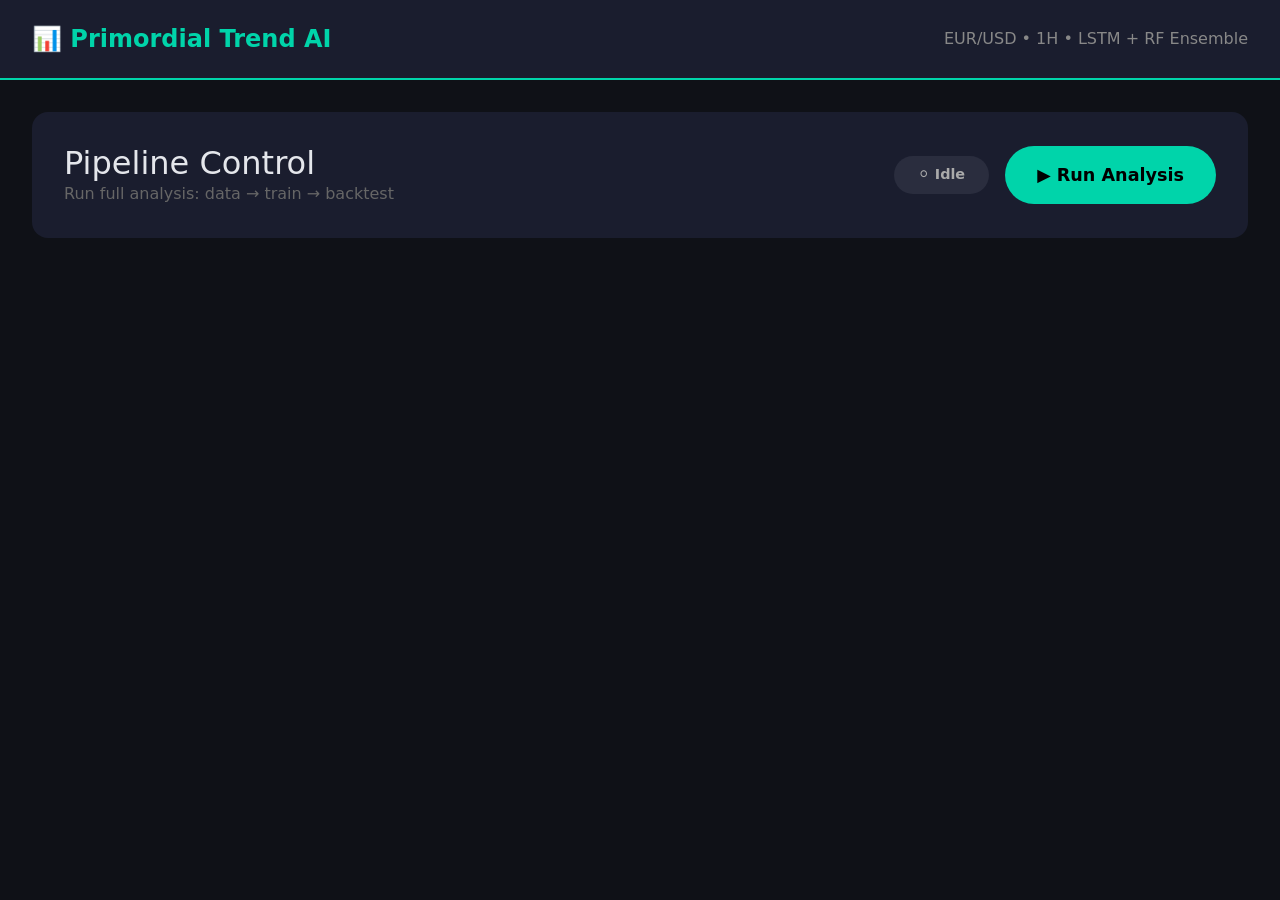
==== templates/index.html @ a9285a7b "Initial commit - Forex Predictor Project" ====
<!DOCTYPE html>
<html lang="en">
<head>
    <meta charset="UTF-8">
    <meta name="viewport" content="width=device-width, initial-scale=1.0">
    <title>Primordial Trend AI</title>
    <link href="https://cdn.jsdelivr.net/npm/bootstrap@5.3.0/dist/css/bootstrap.min.css" rel="stylesheet">
    <script src="https://cdn.plot.ly/plotly-latest.min.js"></script>
    <style>
        :root {
            --bg: #0f1117;
            --card-bg: #1a1d2e;
            --text: #e4e6eb;
            --accent: #00d4aa;
            --red: #ff4757;
            --gold: #ffa502;
        }
        * { margin: 0; padding: 0; box-sizing: border-box; }
        body {
            background: var(--bg);
            color: var(--text);
            font-family: 'Segoe UI', system-ui, sans-serif;
            min-height: 100vh;
        }
        .navbar {
            background: var(--card-bg);
            border-bottom: 2px solid var(--accent);
            padding: 1rem 2rem;
        }
        .navbar-brand {
            color: var(--accent) !important;
            font-weight: 700;
            font-size: 1.5rem;
        }
        .container { max-width: 1400px; margin: 0 auto; padding: 2rem; }
        .control-panel {
            background: var(--card-bg);
            border-radius: 16px;
            padding: 2rem;
            margin-bottom: 2rem;
            display: flex;
            align-items: center;
            justify-content: space-between;
            flex-wrap: wrap;
            gap: 1rem;
        }
        .btn-run {
            background: var(--accent);
            color: #000;
            border: none;
            padding: 1rem 2rem;
            border-radius: 50px;
            font-weight: 700;
            font-size: 1.1rem;
            cursor: pointer;
            transition: all 0.3s;
        }
        .btn-run:hover { transform: scale(1.05); box-shadow: 0 0 30px rgba(0,212,170,0.4); }
        .btn-run:disabled { background: #555; cursor: not-allowed; transform: none; box-shadow: none; }
        .status-badge {
            padding: 0.5rem 1.5rem;
            border-radius: 50px;
            font-weight: 600;
            font-size: 0.9rem;
        }
        .status-idle { background: #2a2d3e; color: #aaa; }
        .status-running { background: #2a2d3e; color: var(--gold); animation: pulse 1.5s infinite; }
        .status-complete { background: rgba(0,212,170,0.15); color: var(--accent); }
        @keyframes pulse { 0%,100%{opacity:1} 50%{opacity:0.5} }
        .signal-card {
            background: var(--card-bg);
            border-radius: 16px;
            padding: 2rem;
            text-align: center;
            margin-bottom: 2rem;
        }
        .signal-buy { color: var(--accent); font-size: 3rem; font-weight: 900; }
        .signal-sell { color: var(--red); font-size: 3rem; font-weight: 900; }
        .signal-hold { color: #aaa; font-size: 3rem; font-weight: 900; }
        .metrics-grid {
            display: grid;
            grid-template-columns: repeat(auto-fit, minmax(220px, 1fr));
            gap: 1rem;
            margin-bottom: 2rem;
        }
        .metric-card {
            background: var(--card-bg);
            border-radius: 12px;
            padding: 1.5rem;
            text-align: center;
        }
        .metric-value {
            font-size: 2rem;
            font-weight: 700;
            color: var(--accent);
        }
        .metric-label {
            font-size: 0.85rem;
            color: #888;
            text-transform: uppercase;
            letter-spacing: 1px;
        }
        .chart-container {
            background: var(--card-bg);
            border-radius: 16px;
            padding: 1.5rem;
            margin-bottom: 1.5rem;
        }
        .trades-table {
            background: var(--card-bg);
            border-radius: 16px;
            padding: 1.5rem;
            overflow-x: auto;
        }
        table {
            width: 100%;
            border-collapse: collapse;
            color: var(--text);
        }
        th { color: var(--accent); padding: 1rem; border-bottom: 2px solid #333; text-align: left; }
        td { padding: 0.75rem 1rem; border-bottom: 1px solid #222; }
        .profit { color: var(--accent); }
        .loss { color: var(--red); }
        .spinner {
            display: inline-block;
            width: 20px; height: 20px;
            border: 3px solid #333;
            border-top-color: var(--accent);
            border-radius: 50%;
            animation: spin 1s linear infinite;
            margin-left: 10px;
        }
        @keyframes spin { to { transform: rotate(360deg); } }
        .log-item {
            padding: 0.5rem 1rem;
            border-left: 3px solid var(--accent);
            margin: 0.5rem 0;
            font-size: 0.9rem;
            color: #aaa;
        }
    </style>
</head>
<body>
    <nav class="navbar">
        <span class="navbar-brand">📊 Primordial Trend AI</span>
        <span style="color:#888;">EUR/USD • 1H • LSTM + RF Ensemble</span>
    </nav>

    <div class="container">
        <!-- Control Panel -->
        <div class="control-panel">
            <div>
                <h2 style="margin:0; color:var(--text);">Pipeline Control</h2>
                <p style="margin:0; color:#666;">Run full analysis: data → train → backtest</p>
            </div>
            <div style="display:flex; align-items:center; gap:1rem;">
                <span id="statusBadge" class="status-badge status-idle">⚪ Idle</span>
                <button id="runBtn" class="btn-run" onclick="runPipeline()">▶ Run Analysis</button>
            </div>
        </div>

        <!-- Latest Signal -->
        <div class="signal-card" id="signalCard" style="display:none;">
            <h3 style="color:#888; margin-bottom:0.5rem;">LATEST SIGNAL</h3>
            <div id="signalDisplay"></div>
            <p id="signalDetails" style="color:#666; margin-top:0.5rem;"></p>
        </div>

        <!-- Metrics -->
        <div class="metrics-grid" id="metricsGrid" style="display:none;"></div>

        <!-- Equity Curve -->
        <div class="chart-container" id="equityChart" style="display:none;">
            <h5 style="color:#888; margin-bottom:1rem;">📈 Equity Curve</h5>
            <div id="equityPlot"></div>
        </div>

        <!-- Pipeline Logs -->
        <div class="chart-container" id="logContainer" style="display:none;">
            <h5 style="color:#888; margin-bottom:1rem;">📋 Pipeline Log</h5>
            <div id="logContent"></div>
        </div>

        <!-- Trades Table -->
        <div class="trades-table" id="tradesContainer" style="display:none;">
            <h5 style="color:#888; margin-bottom:1rem;">📝 Trade History</h5>
            <table id="tradesTable"></table>
        </div>
    </div>

    <script>
        let pollInterval = null;

        function runPipeline() {
            const btn = document.getElementById('runBtn');
            const badge = document.getElementById('statusBadge');

            btn.disabled = true;
            btn.innerHTML = '⏳ Running... <span class="spinner"></span>';
            badge.className = 'status-badge status-running';
            badge.textContent = '🟡 Running';

            fetch('/api/run', { method: 'POST' })
                .then(r => r.json())
                .then(data => {
                    if (data.status === 'started') {
                        pollInterval = setInterval(checkStatus, 2000);
                    }
                });
        }

        function checkStatus() {
            fetch('/api/status')
                .then(r => r.json())
                .then(data => {
                    if (!data.running && data.results) {
                        clearInterval(pollInterval);
                        document.getElementById('runBtn').disabled = false;
                        document.getElementById('runBtn').innerHTML = '▶ Run Analysis';
                        document.getElementById('statusBadge').className = 'status-badge status-complete';
                        document.getElementById('statusBadge').textContent = '🟢 Complete';
                        displayResults(data.results);
                    } else if (data.running) {
                        // Show progress logs if available
                        if (data.results && data.results.steps) {
                            showLogs(data.results.steps);
                        }
                    }
                });
        }

        function showLogs(steps) {
            const logContainer = document.getElementById('logContainer');
            const logContent = document.getElementById('logContent');
            logContainer.style.display = 'block';
            logContent.innerHTML = steps.map(s =>
                `<div class="log-item">✅ <b>${s.name}:</b> ${s.message}</div>`
            ).join('');
        }

        function displayResults(results) {
            // Show signal
            if (results.latest_signal) {
                document.getElementById('signalCard').style.display = 'block';
                const sig = results.latest_signal;
                const display = document.getElementById('signalDisplay');
                let signalClass = 'signal-hold';
                if (sig.prediction.includes('Buy')) signalClass = 'signal-buy';
                else if (sig.prediction.includes('Sell')) signalClass = 'signal-sell';

                display.className = signalClass;
                display.textContent = sig.prediction;
                document.getElementById('signalDetails').textContent =
                    `Confidence: ${sig.confidence}% | ${sig.timestamp}`;
            }

            // Show metrics
            if (results.backtest) {
                const bt = results.backtest;
                document.getElementById('metricsGrid').style.display = 'grid';
                document.getElementById('metricsGrid').innerHTML = `
                    <div class="metric-card">
                        <div class="metric-value">$${bt.final_capital.toLocaleString()}</div>
                        <div class="metric-label">Final Capital</div>
                    </div>
                    <div class="metric-card">
                        <div class="metric-value" style="color:${bt.total_return >= 0 ? 'var(--accent)' : 'var(--red)'}">
                            ${bt.total_return}%</div>
                        <div class="metric-label">Total Return</div>
                    </div>
                    <div class="metric-card">
                        <div class="metric-value">${bt.num_trades}</div>
                        <div class="metric-label">Total Trades</div>
                    </div>
                    <div class="metric-card">
                        <div class="metric-value">${bt.win_rate}%</div>
                        <div class="metric-label">Win Rate</div>
                    </div>
                    <div class="metric-card">
                        <div class="metric-value">${bt.rf_accuracy}%</div>
                        <div class="metric-label">RF Accuracy</div>
                    </div>
                    <div class="metric-card">
                        <div class="metric-value">${bt.lstm_accuracy}%</div>
                        <div class="metric-label">LSTM Accuracy</div>
                    </div>
                `;

                // Equity curve chart
                document.getElementById('equityChart').style.display = 'block';
                const trace = {
                    y: bt.equity_curve,
                    type: 'scatter',
                    mode: 'lines',
                    fill: 'tozeroy',
                    line: { color: '#00d4aa', width: 2 },
                    fillcolor: 'rgba(0,212,170,0.1)'
                };
                const layout = {
                    plot_bgcolor: '#1a1d2e',
                    paper_bgcolor: '#1a1d2e',
                    font: { color: '#e4e6eb' },
                    margin: { l: 60, r: 20, t: 10, b: 40 },
                    xaxis: { gridcolor: '#333' },
                    yaxis: { gridcolor: '#333', tickprefix: '$' }
                };
                Plotly.newPlot('equityPlot', [trace], layout, { displayModeBar: false });

                // Trades table
                document.getElementById('tradesContainer').style.display = 'block';
                let tableHTML = '<tr><th>Entry</th><th>Exit</th><th>Type</th><th>P&L</th><th>Reason</th></tr>';
                bt.trades.forEach(t => {
                    const pnlClass = t['P&L'].startsWith('-') ? 'loss' : 'profit';
                    tableHTML += `<tr>
                        <td>${t['Entry']}</td><td>${t['Exit']}</td><td>${t['Type']}</td>
                        <td class="${pnlClass}">${t['P&L']}</td><td>${t['Exit_Reason']}</td>
                    </tr>`;
                });
                document.getElementById('tradesTable').innerHTML = tableHTML;
            }

            // Show logs
            if (results.steps) showLogs(results.steps);
        }
    </script>
</body>
</html>
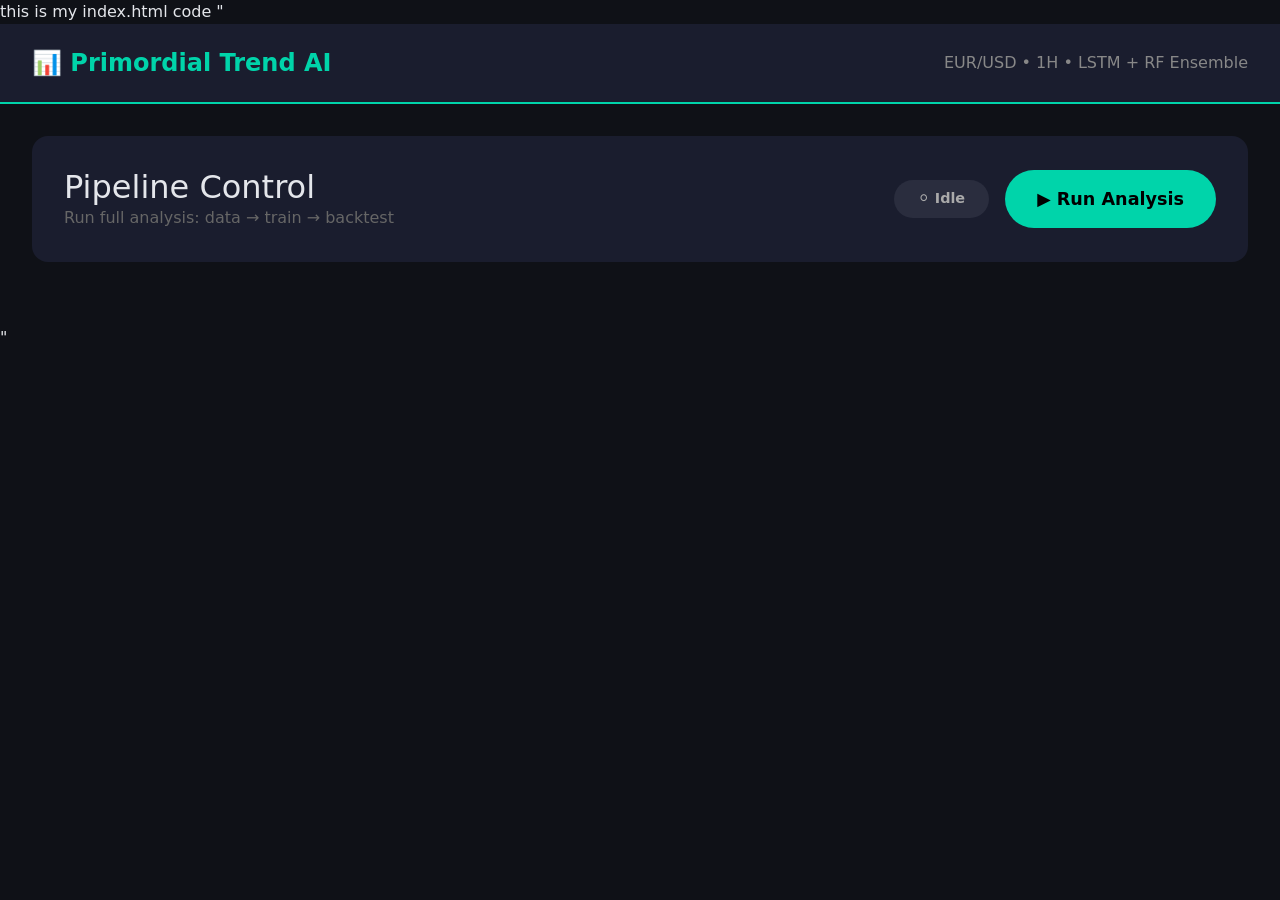
==== commit b0ae3d92: "Add deployment model files" ====
--- a/templates/index.html
+++ b/templates/index.html
@@ -1,4 +1,4 @@
-<!DOCTYPE html>
+this is my index.html code "<!DOCTYPE html>
 <html lang="en">
 <head>
     <meta charset="UTF-8">
@@ -161,7 +161,7 @@
 
         <!-- Latest Signal -->
         <div class="signal-card" id="signalCard" style="display:none;">
-            <h3 style="color:#888; margin-bottom:0.5rem;">LATEST SIGNAL</h3>
+            <h3 style="color:#888; margin-bottom:0.5rem;">LIVE AI SIGNAL</h3>
             <div id="signalDisplay"></div>
             <p id="signalDetails" style="color:#666; margin-top:0.5rem;"></p>
         </div>
@@ -220,6 +220,7 @@
                         document.getElementById('statusBadge').className = 'status-badge status-complete';
                         document.getElementById('statusBadge').textContent = '🟢 Complete';
                         displayResults(data.results);
+                        showLogs(data.results.steps);
                     } else if (data.running) {
                         // Show progress logs if available
                         if (data.results && data.results.steps) {
@@ -239,19 +240,24 @@
         }
 
         function displayResults(results) {
-            // Show signal
-            if (results.latest_signal) {
-                document.getElementById('signalCard').style.display = 'block';
-                const sig = results.latest_signal;
-                const display = document.getElementById('signalDisplay');
-                let signalClass = 'signal-hold';
-                if (sig.prediction.includes('Buy')) signalClass = 'signal-buy';
-                else if (sig.prediction.includes('Sell')) signalClass = 'signal-sell';
-
+            // Show LIVE signal
+            if (results.live_prediction) {
+                document.getElementById("signalCard").style.display = "block";
+                const sig = results.live_prediction;
+                const display = document.getElementById("signalDisplay");
+                let signalClass = "signal-hold";
+                if (sig.signal === "BUY")
+                    signalClass = "signal-buy";
+                else if (sig.signal === "SELL")
+                    signalClass = "signal-sell";
                 display.className = signalClass;
-                display.textContent = sig.prediction;
-                document.getElementById('signalDetails').textContent =
-                    `Confidence: ${sig.confidence}% | ${sig.timestamp}`;
+                display.textContent = sig.signal;
+                document.getElementById("signalDetails").innerHTML =
+                    `
+                    <b>Price:</b> ${sig.price}<br>
+                    <b>Confidence:</b> ${sig.confidence}%<br>
+                    <b>Updated:</b> ${sig.time}
+                    `;
             }
 
             // Show metrics
@@ -279,10 +285,6 @@
                     <div class="metric-card">
                         <div class="metric-value">${bt.rf_accuracy}%</div>
                         <div class="metric-label">RF Accuracy</div>
-                    </div>
-                    <div class="metric-card">
-                        <div class="metric-value">${bt.lstm_accuracy}%</div>
-                        <div class="metric-label">LSTM Accuracy</div>
                     </div>
                 `;
 
@@ -322,6 +324,17 @@
             // Show logs
             if (results.steps) showLogs(results.steps);
         }
+        // Automatically refresh every 60 seconds
+// Auto-refresh every 60 seconds only when page is visible
+setInterval(async () => {
+    try {
+        if (document.visibilityState !== 'visible') return;
+        console.log('Auto-refreshing...');
+        await fetch('/api/run', { method: 'POST' });
+    } catch (err) {
+        console.error('Auto-refresh failed:', err);
+    }
+}, 60000);
     </script>
 </body>
-</html>+</html>"
